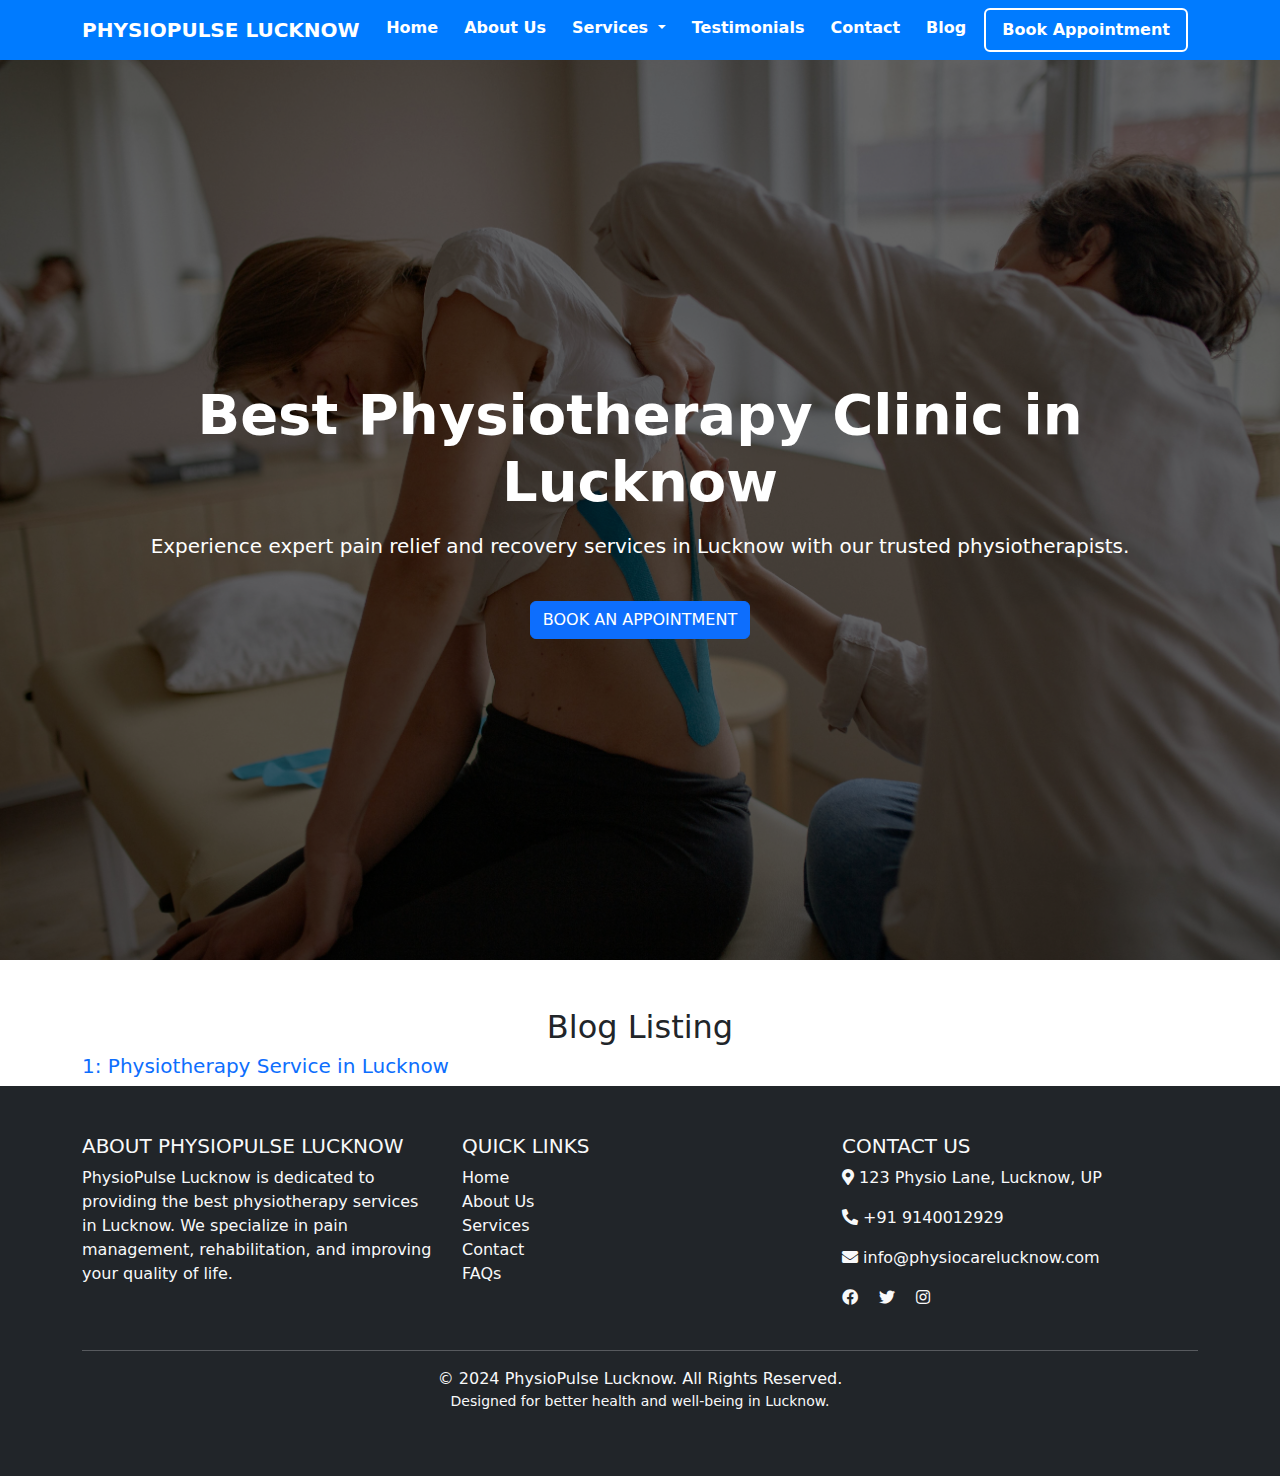
==== blog-list.html @ f5fcd10f "first commit" ====
<!DOCTYPE html>
<html lang="en">
<head>
  <meta charset="UTF-8">
  <meta name="viewport" content="width=device-width, initial-scale=1.0">
  <title>Best Physiotherapy Clinic in Lucknow</title>
  <!-- Bootstrap CSS -->
  <link href="https://cdn.jsdelivr.net/npm/bootstrap@5.3.0-alpha3/dist/css/bootstrap.min.css" rel="stylesheet">
  <link rel="stylesheet" href="style.css">
  <style>
  a{
    text-decoration: none !important;
  }
  </style>
</head>


<body>
   <!-- Navbar -->
   <nav class="navbar navbar-expand-lg navbar-dark">
    <div class="container">
      <a class="navbar-brand" href="">PhysioPulse Lucknow</a>
      <button class="navbar-toggler" type="button" data-bs-toggle="collapse" data-bs-target="#navbarNav" aria-controls="navbarNav" aria-expanded="false" aria-label="Toggle navigation">
        <span class="navbar-toggler-icon"></span>
      </button>
      <div class="collapse navbar-collapse" id="navbarNav">
        <ul class="navbar-nav ms-auto">
          <li class="nav-item">
            <a class="nav-link text-white" href="#home">Home</a>
          </li>
          <li class="nav-item">
            <a class="nav-link text-white" href="#about">About Us</a>
          </li>
          <li class="nav-item dropdown">
            <a class="nav-link text-white dropdown-toggle" href="#" id="servicesDropdown" role="button" data-bs-toggle="dropdown" aria-expanded="false">
              Services
            </a>
            <ul class="dropdown-menu" aria-labelledby="servicesDropdown">
              <li><a class="dropdown-item" href="#pain-management">Pain Management</a></li>
              <li><a class="dropdown-item" href="#sports-rehabilitation">Sports Rehabilitation</a></li>
              <li><a class="dropdown-item" href="#post-surgery-recovery">Post-Surgery Recovery</a></li>
              <li><a class="dropdown-item" href="#neurological-rehabilitation">Neurological Rehabilitation</a></li>
              <li><a class="dropdown-item" href="#pediatric-physiotherapy">Pediatric Physiotherapy</a></li>
              <li><a class="dropdown-item" href="#geriatric-physiotherapy">Geriatric Physiotherapy</a></li>
              <li><a class="dropdown-item" href="#orthopedic-physiotherapy">Orthopedic Physiotherapy</a></li>
            </ul>
          </li>
          <li class="nav-item">
            <a class="nav-link text-white" href="#testimonials">Testimonials</a>
          </li>
          <li class="nav-item">
            <a class="nav-link text-white" href="#contact">Contact</a>
          </li>
           <li class="nav-item">
            <a class="nav-link text-white" href="blog">Blog</a>
          </li>
          <li class="nav-item">
            <a class="btn btn-outline-primary text-white btn-appointment nav-link px-3" href="#appointment">Book Appointment</a>
          </li>
        </ul>
      </div>
    </div>
  </nav>  


  <section id="hero" class="d-flex justify-content-center align-items-center text-center position-relative">
    <div class="hero-overlay"></div>
    <div class="container hero-content">
      <h1 class="display-4 fw-bold">Best Physiotherapy Clinic in Lucknow</h1>
      <p class="lead mt-3">
        Experience expert pain relief and recovery services in Lucknow with our trusted physiotherapists.
      </p>
      <a href="tel:+91 9140012929" class="btn btn-primary hero-btn mt-4">Book an Appointment</a>
    </div>
  </section>

  <!-- Bootstrap JS -->

<div class="container">
    <h2 class="text-center mt-5">Blog Listing </h2>
    <div class="row">
        <a href="blog/Physiotherapy-service-in-lucknow.html"><h5>1: Physiotherapy Service in Lucknow
        </h5></a>
    </div>
</div>
  
  <div class="footer-container"></div>
  
  <!-- Add Font Awesome and Bootstrap CSS -->
  <link href="https://cdnjs.cloudflare.com/ajax/libs/font-awesome/5.15.4/css/all.min.css" rel="stylesheet">
  <link href="https://cdn.jsdelivr.net/npm/bootstrap@5.3.0-alpha3/dist/css/bootstrap.min.css" rel="stylesheet">
  
  <script src="https://cdn.jsdelivr.net/npm/bootstrap@5.3.0-alpha3/dist/js/bootstrap.bundle.min.js"></script>
  <script src="script.js"></script>
</body>
</html>
---- style.css ----
.navbar {
    background-color: #007bff; /* Primary Color */
  }
  .navbar-brand {
    color: white;
    font-size: 1.5rem;
    font-weight: bold;
    text-transform: uppercase;
  }
  .navbar-brand:hover {
    color: #ffcc00; /* Accent Color */
  }
  .nav-link {
    color: white;
    text-transform: capitalize;
    margin-right: 10px;
    font-weight: 600 !important;
  }
  .nav-link:hover {
    color: #ffcc00; /* Accent Color */
  }
  .btn-appointment {
    border: 2px solid white !important;
    color: white !important;
    font-weight: bold;
    border: none;
  }
  .btn-appointment:hover {
    background-color: #ffc107 !important;
    color: black !important;
  }
  .dropdown-menu {
    background-color: #007bff;
  }
  .dropdown-item {
    color: white;
  }
  .dropdown-item:hover {
    background-color: #0056b3;
  }


  /* hero` */
  #hero {
    background: url('hero-bg.jpg') no-repeat center center/cover;
    color: white;
    height: 100vh;
    display: flex;
    align-items: center;
  }
  .hero-overlay {
    background: rgba(0, 0, 0, 0.6);
    width: 100%;
    height: 100%;
    position: absolute;
    top: 0;
    left: 0;
    z-index: 1;
  }
  .hero-content {
    position: relative;
    z-index: 2;
  }
  .hero-btn {
    background-color: #007bff;
    border: none;
    padding: 12px 24px;
    color: white;
    text-transform: uppercase;
    transition: 0.3s;
  }
  .hero-btn:hover {
    background-color: #0056b3;
  }
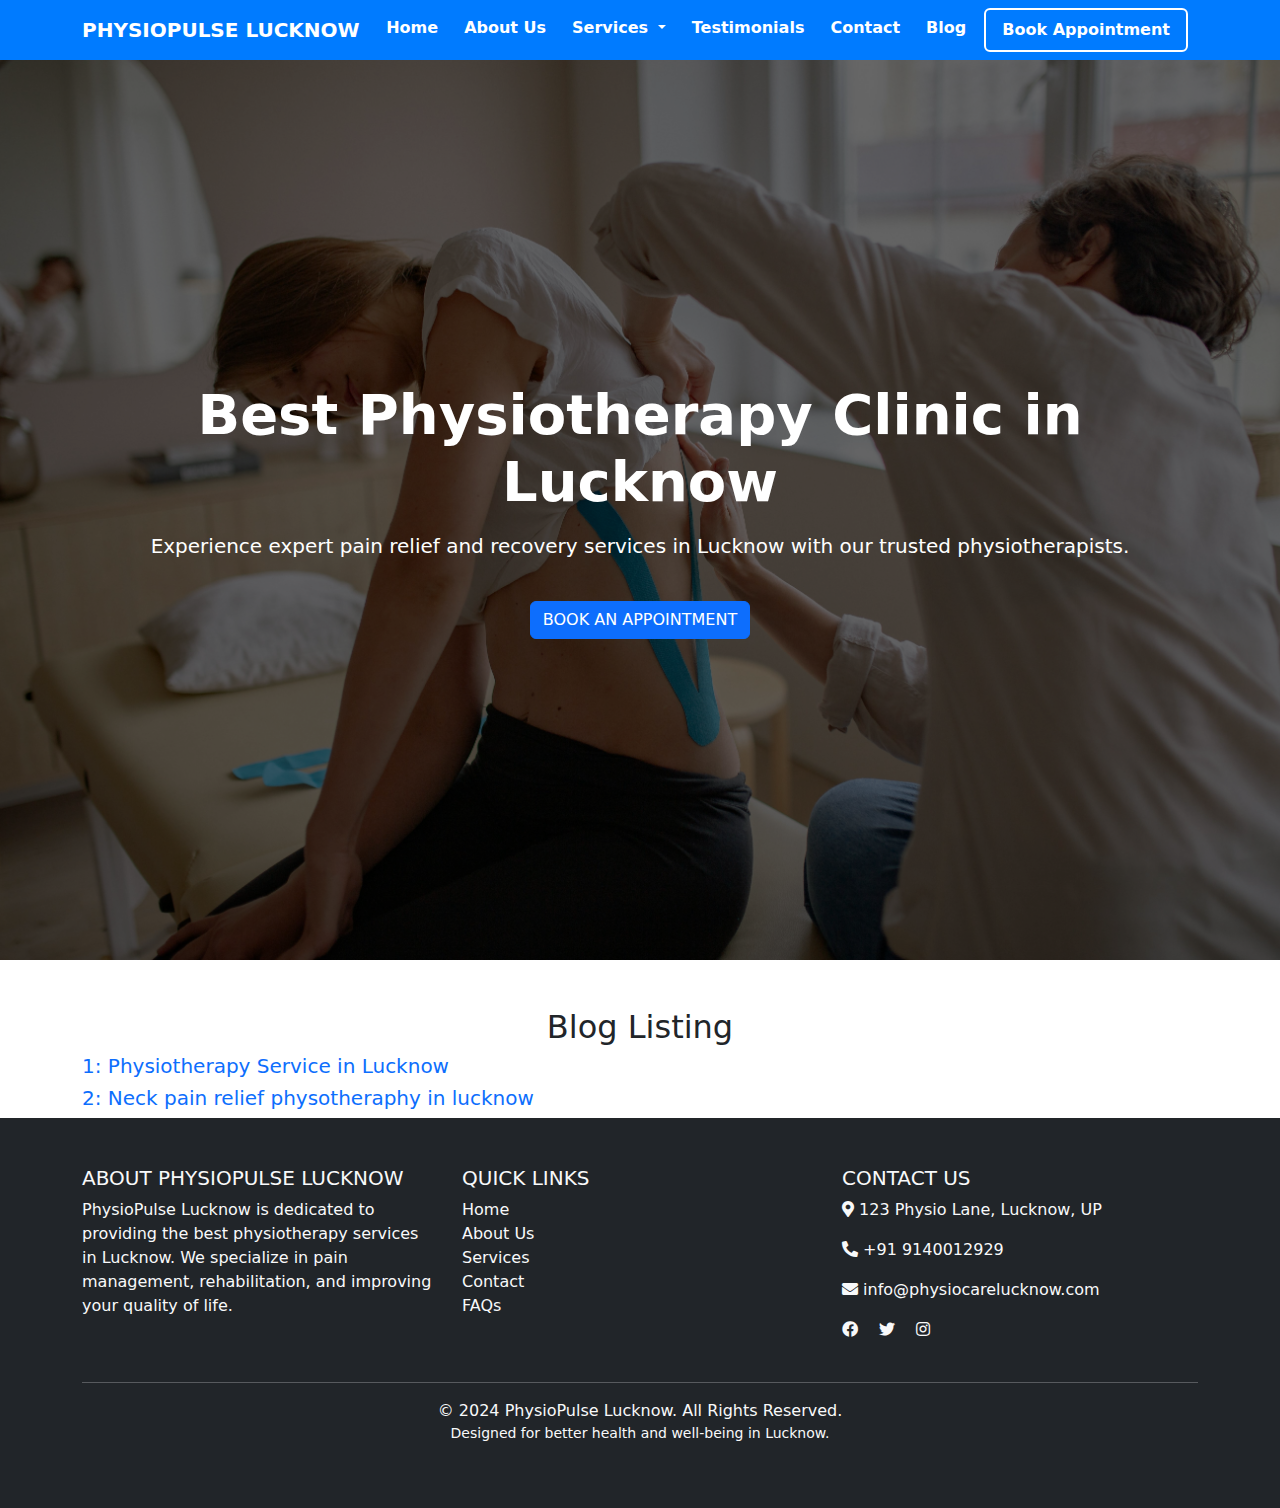
==== commit 943a7892: "add" ====
--- a/blog-list.html
+++ b/blog-list.html
@@ -81,6 +81,8 @@
     <div class="row">
         <a href="blog/Physiotherapy-service-in-lucknow.html"><h5>1: Physiotherapy Service in Lucknow
         </h5></a>
+        <a href="blog/neck-pain.html"><h5>2: Neck pain relief physotheraphy in lucknow
+        </h5></a>
     </div>
 </div>
   
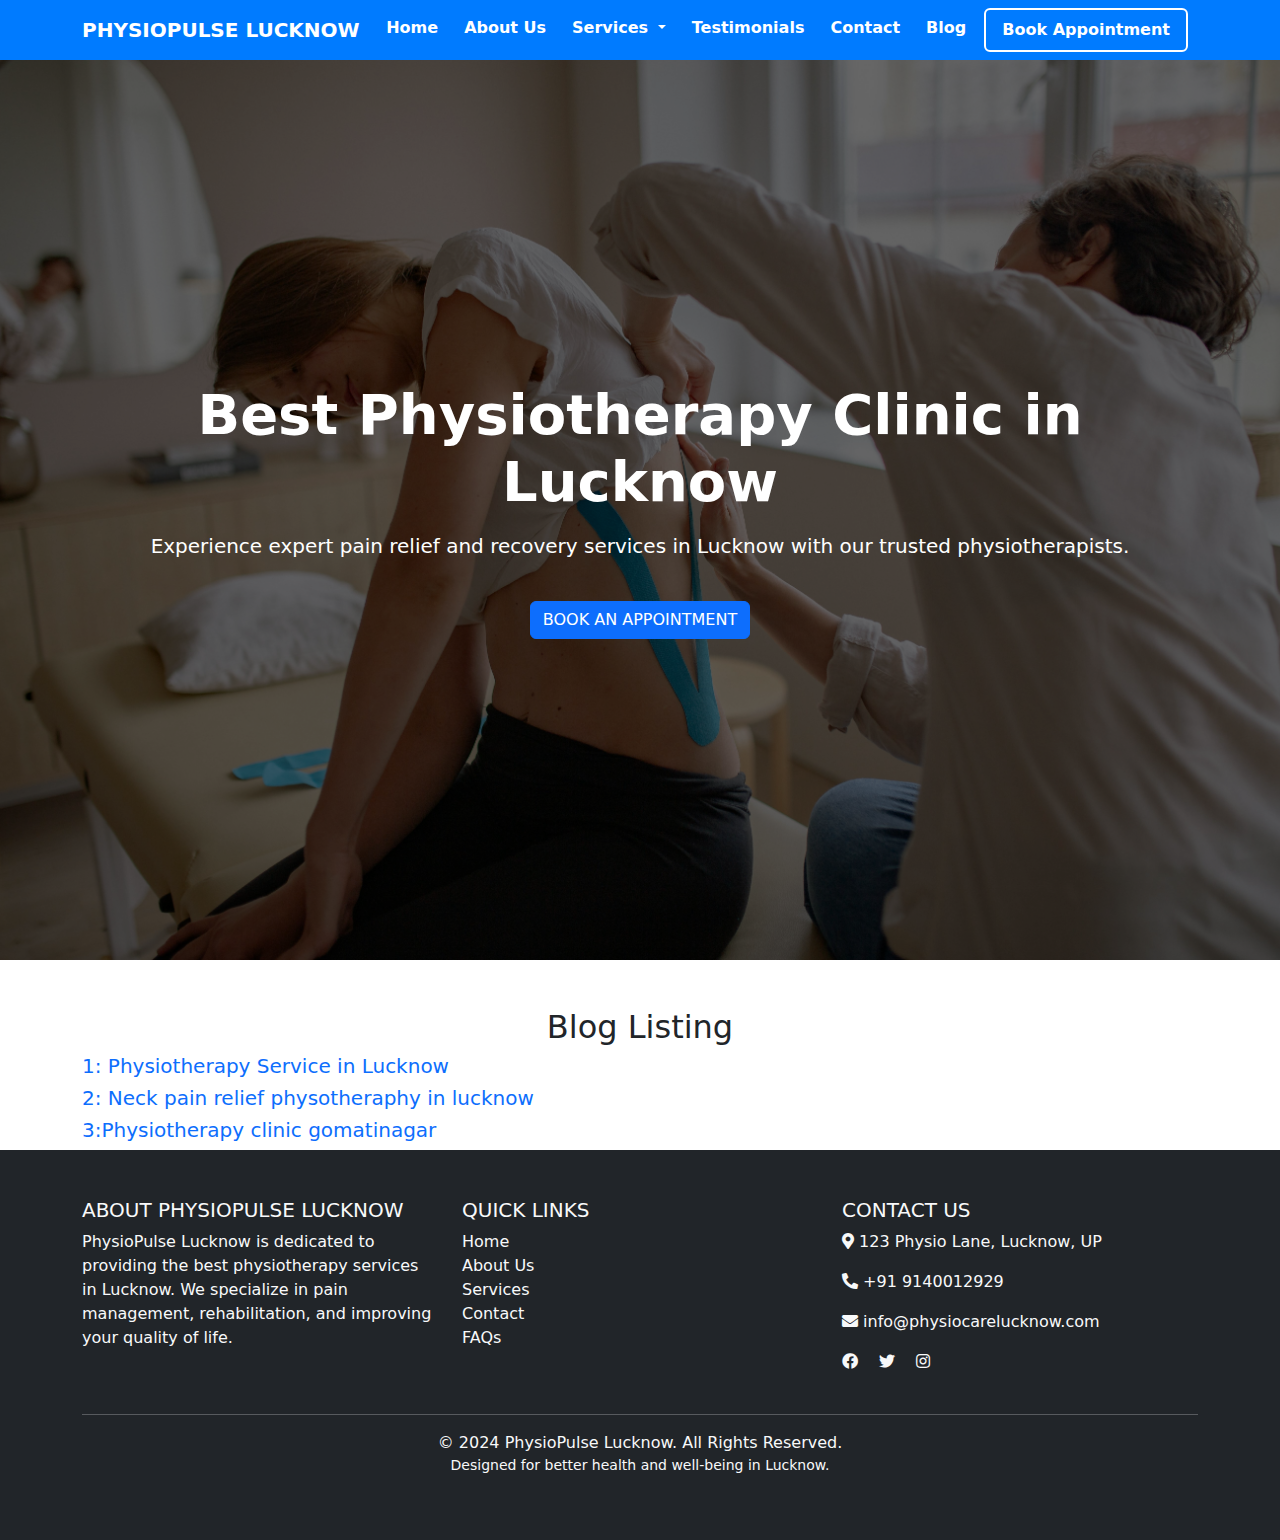
==== commit e6bbcd2b: "add" ====
--- a/blog-list.html
+++ b/blog-list.html
@@ -83,6 +83,9 @@
         </h5></a>
         <a href="blog/neck-pain.html"><h5>2: Neck pain relief physotheraphy in lucknow
         </h5></a>
+
+        <a href="blog/Physiotherapy-clinic-gomatinagar.html"><h5>3:Physiotherapy clinic gomatinagar
+        </h5></a>
     </div>
 </div>
   
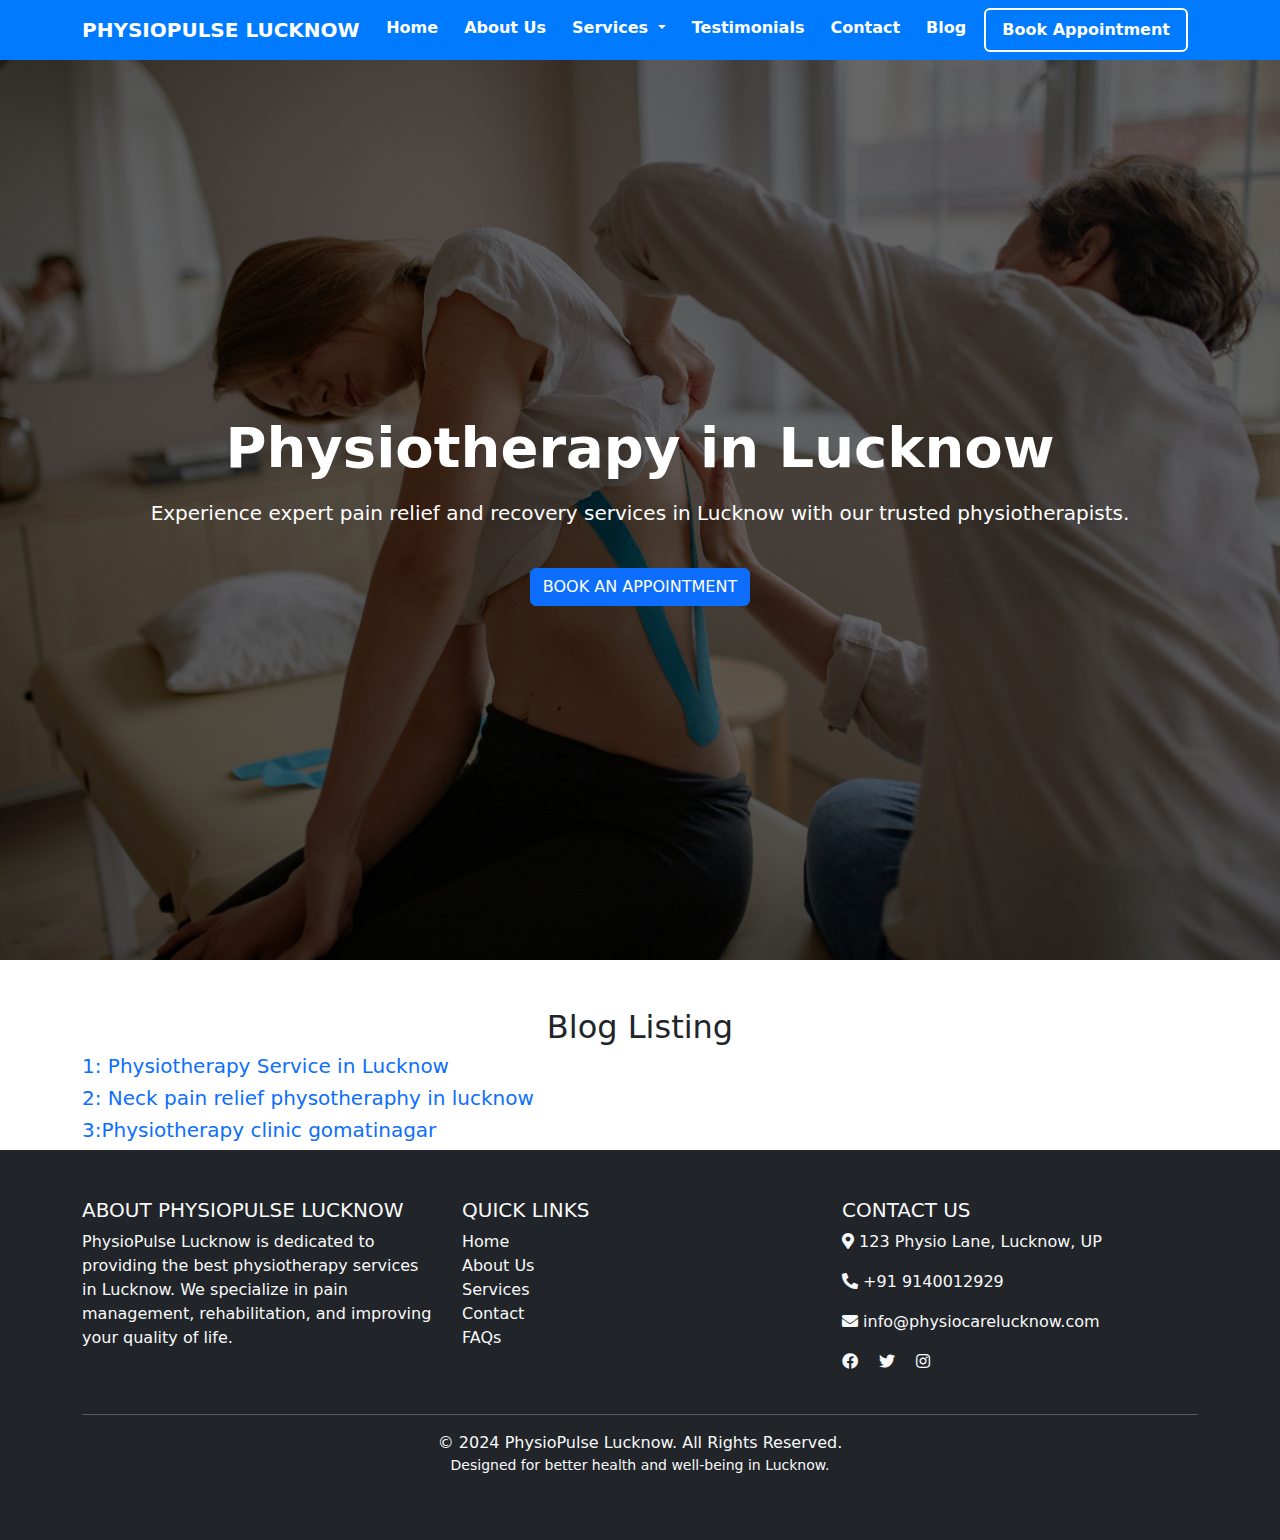
==== commit 714e9b57: "add" ====
--- a/blog-list.html
+++ b/blog-list.html
@@ -3,7 +3,7 @@
 <head>
   <meta charset="UTF-8">
   <meta name="viewport" content="width=device-width, initial-scale=1.0">
-  <title>Best Physiotherapy Clinic in Lucknow</title>
+  <title> Physiotherapy in Lucknow</title>
   <!-- Bootstrap CSS -->
   <link href="https://cdn.jsdelivr.net/npm/bootstrap@5.3.0-alpha3/dist/css/bootstrap.min.css" rel="stylesheet">
   <link rel="stylesheet" href="style.css">
@@ -66,7 +66,7 @@
   <section id="hero" class="d-flex justify-content-center align-items-center text-center position-relative">
     <div class="hero-overlay"></div>
     <div class="container hero-content">
-      <h1 class="display-4 fw-bold">Best Physiotherapy Clinic in Lucknow</h1>
+      <h1 class="display-4 fw-bold"> Physiotherapy in Lucknow </h1>
       <p class="lead mt-3">
         Experience expert pain relief and recovery services in Lucknow with our trusted physiotherapists.
       </p>
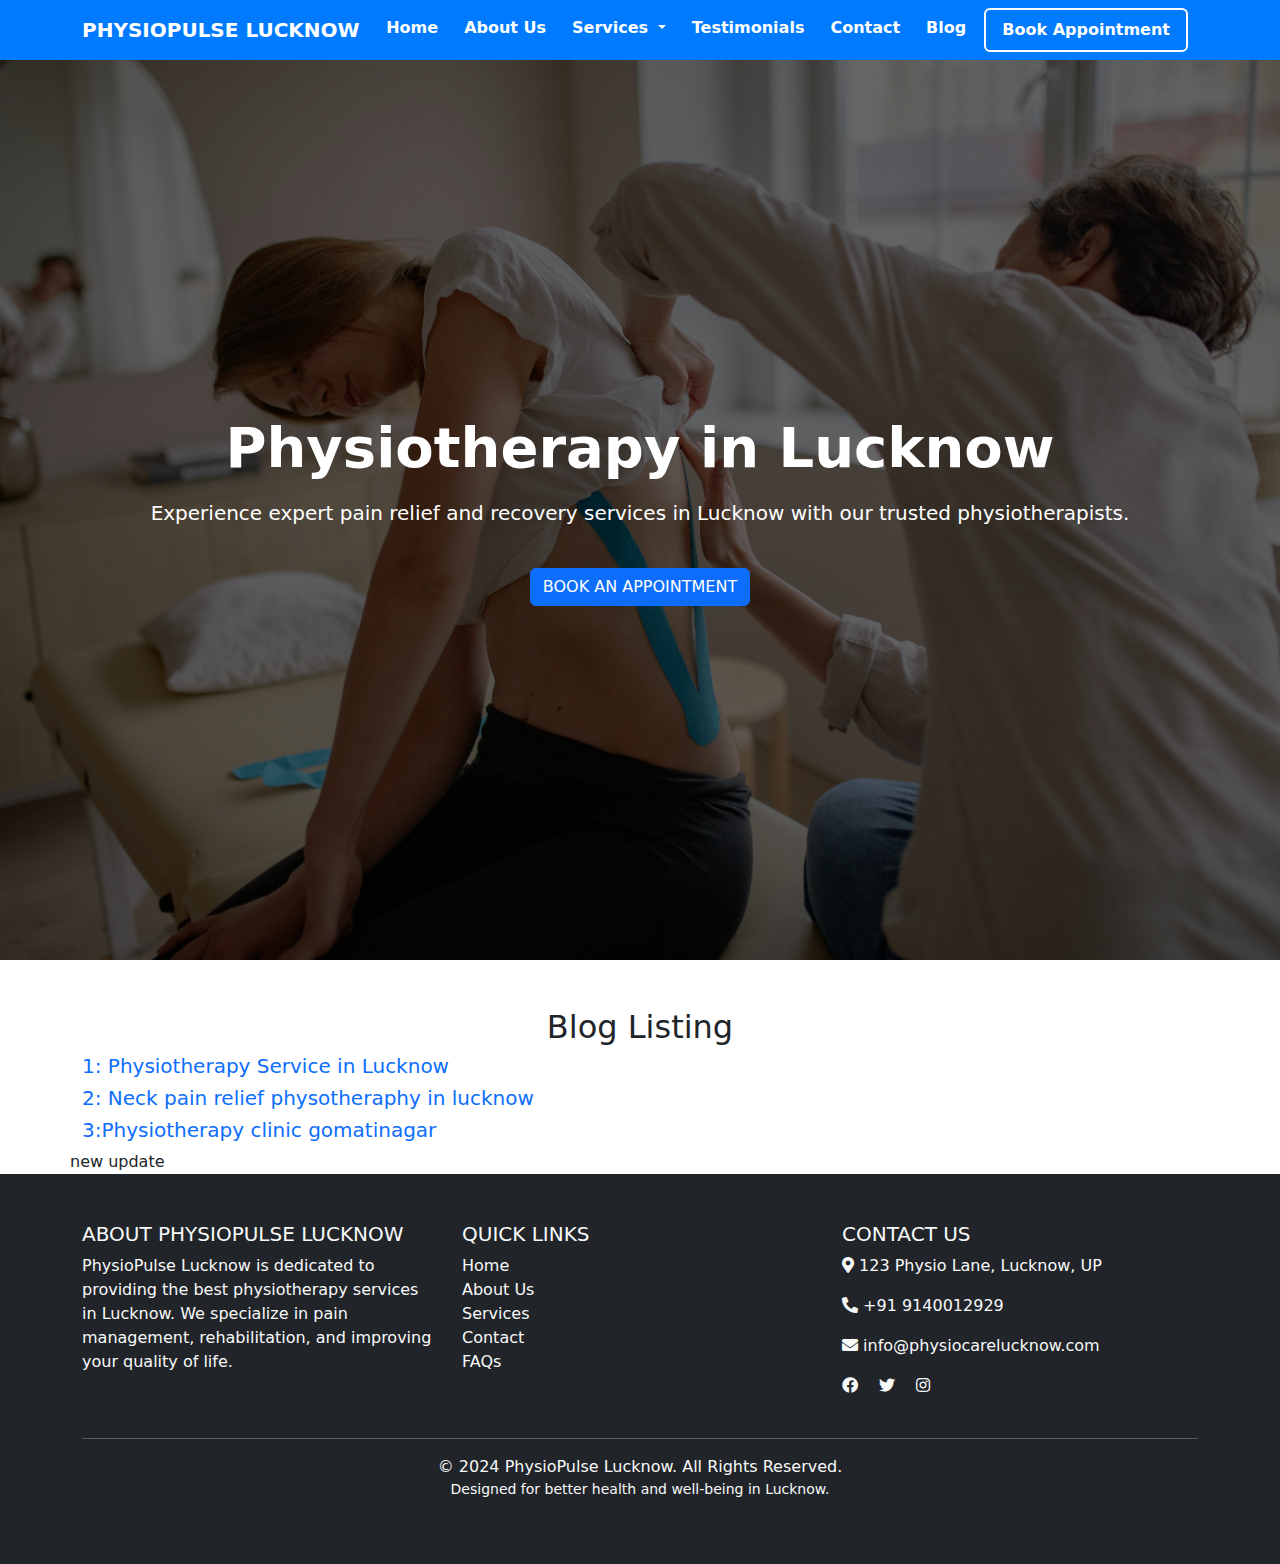
==== commit 57f294cf: "add" ====
--- a/blog-list.html
+++ b/blog-list.html
@@ -86,6 +86,8 @@
 
         <a href="blog/Physiotherapy-clinic-gomatinagar.html"><h5>3:Physiotherapy clinic gomatinagar
         </h5></a>
+
+        new update
     </div>
 </div>
   
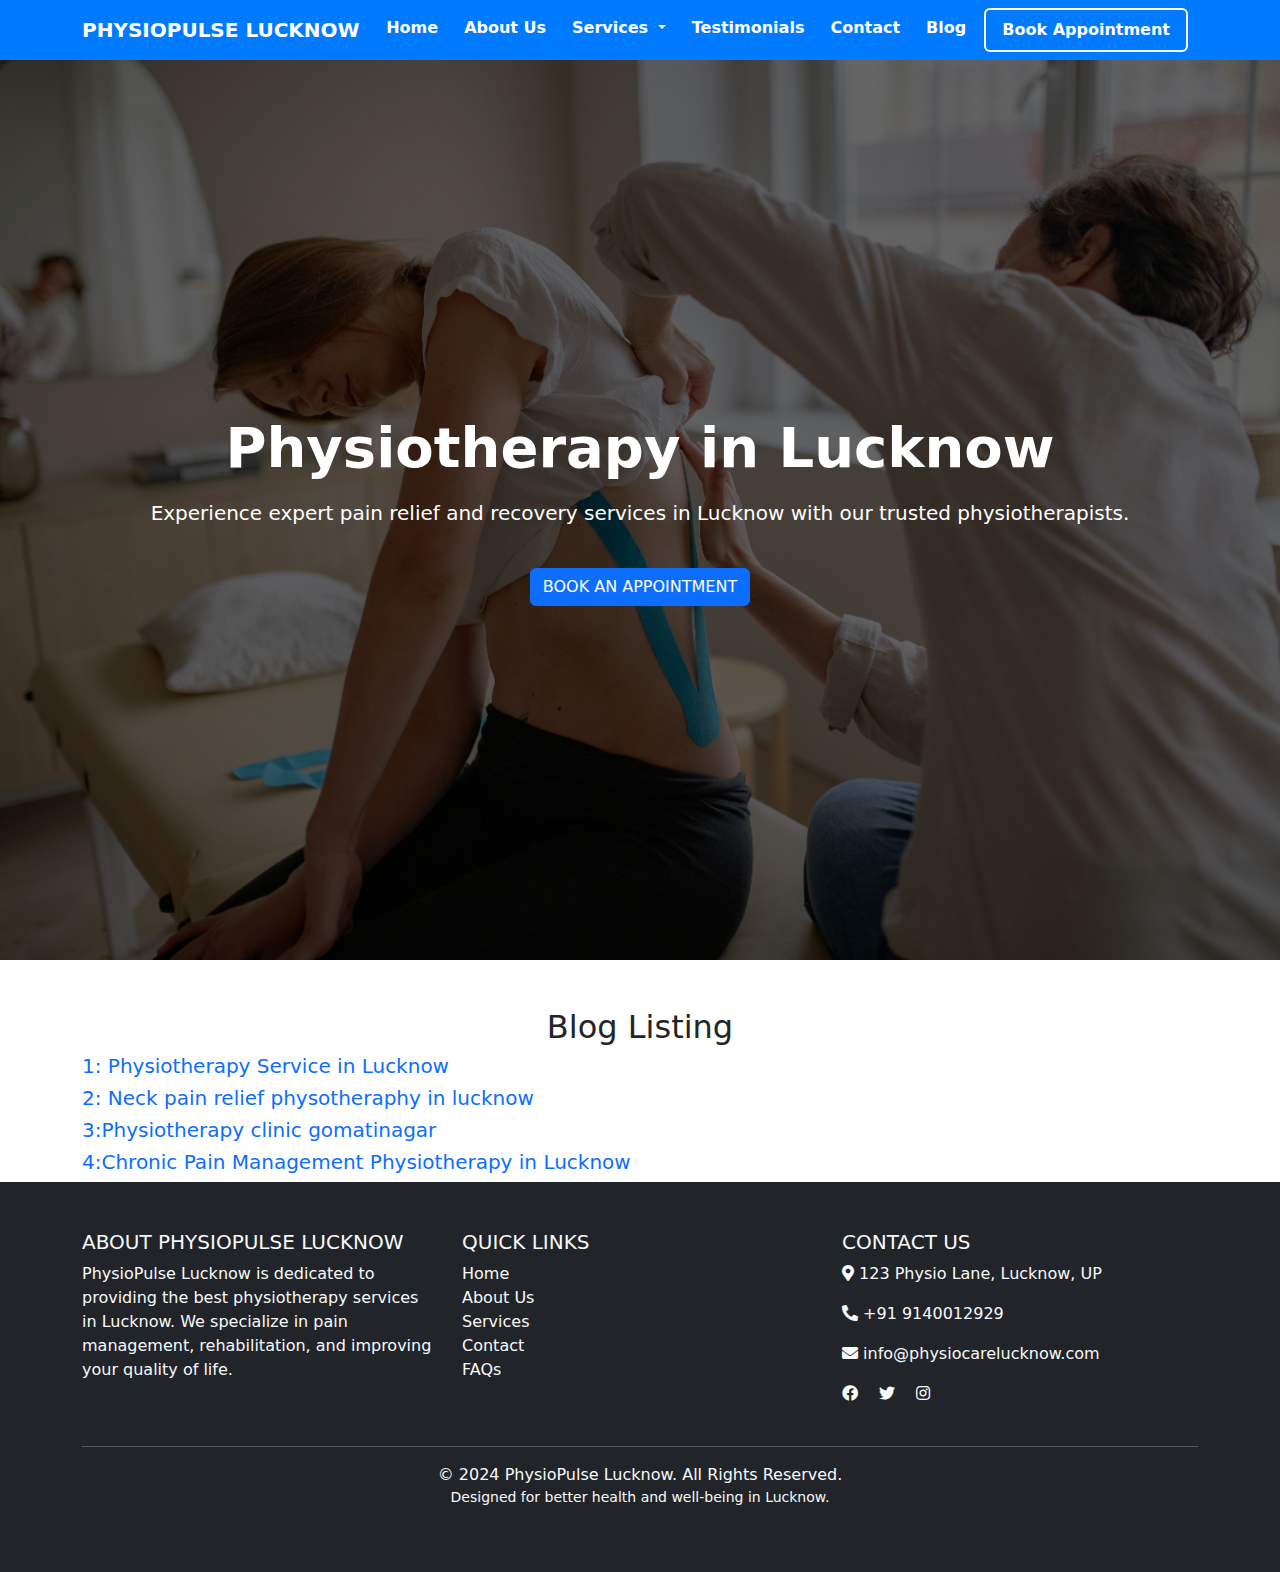
==== commit 76c58cd1: "Add" ====
--- a/blog-list.html
+++ b/blog-list.html
@@ -16,51 +16,7 @@
 
 
 <body>
-   <!-- Navbar -->
-   <nav class="navbar navbar-expand-lg navbar-dark">
-    <div class="container">
-      <a class="navbar-brand" href="">PhysioPulse Lucknow</a>
-      <button class="navbar-toggler" type="button" data-bs-toggle="collapse" data-bs-target="#navbarNav" aria-controls="navbarNav" aria-expanded="false" aria-label="Toggle navigation">
-        <span class="navbar-toggler-icon"></span>
-      </button>
-      <div class="collapse navbar-collapse" id="navbarNav">
-        <ul class="navbar-nav ms-auto">
-          <li class="nav-item">
-            <a class="nav-link text-white" href="#home">Home</a>
-          </li>
-          <li class="nav-item">
-            <a class="nav-link text-white" href="#about">About Us</a>
-          </li>
-          <li class="nav-item dropdown">
-            <a class="nav-link text-white dropdown-toggle" href="#" id="servicesDropdown" role="button" data-bs-toggle="dropdown" aria-expanded="false">
-              Services
-            </a>
-            <ul class="dropdown-menu" aria-labelledby="servicesDropdown">
-              <li><a class="dropdown-item" href="#pain-management">Pain Management</a></li>
-              <li><a class="dropdown-item" href="#sports-rehabilitation">Sports Rehabilitation</a></li>
-              <li><a class="dropdown-item" href="#post-surgery-recovery">Post-Surgery Recovery</a></li>
-              <li><a class="dropdown-item" href="#neurological-rehabilitation">Neurological Rehabilitation</a></li>
-              <li><a class="dropdown-item" href="#pediatric-physiotherapy">Pediatric Physiotherapy</a></li>
-              <li><a class="dropdown-item" href="#geriatric-physiotherapy">Geriatric Physiotherapy</a></li>
-              <li><a class="dropdown-item" href="#orthopedic-physiotherapy">Orthopedic Physiotherapy</a></li>
-            </ul>
-          </li>
-          <li class="nav-item">
-            <a class="nav-link text-white" href="#testimonials">Testimonials</a>
-          </li>
-          <li class="nav-item">
-            <a class="nav-link text-white" href="#contact">Contact</a>
-          </li>
-           <li class="nav-item">
-            <a class="nav-link text-white" href="blog">Blog</a>
-          </li>
-          <li class="nav-item">
-            <a class="btn btn-outline-primary text-white btn-appointment nav-link px-3" href="#appointment">Book Appointment</a>
-          </li>
-        </ul>
-      </div>
-    </div>
-  </nav>  
+  <div class="header-container"></div>
 
 
   <section id="hero" class="d-flex justify-content-center align-items-center text-center position-relative">
@@ -79,15 +35,17 @@
 <div class="container">
     <h2 class="text-center mt-5">Blog Listing </h2>
     <div class="row">
-        <a href="blog/Physiotherapy-service-in-lucknow.html"><h5>1: Physiotherapy Service in Lucknow
+        <a href="Physiotherapy-service-in-lucknow.html"><h5>1: Physiotherapy Service in Lucknow
         </h5></a>
-        <a href="blog/neck-pain.html"><h5>2: Neck pain relief physotheraphy in lucknow
+        <a href="neck-pain.html"><h5>2: Neck pain relief physotheraphy in lucknow
         </h5></a>
 
-        <a href="blog/Physiotherapy-clinic-gomatinagar.html"><h5>3:Physiotherapy clinic gomatinagar
+        <a href="Physiotherapy-clinic-gomatinagar.html"><h5>3:Physiotherapy clinic gomatinagar
+        </h5></a>
+        <a href="chronic-pain-managment.html"><h5>4:Chronic Pain Management Physiotherapy in Lucknow
+
         </h5></a>
 
-        new update
     </div>
 </div>
   
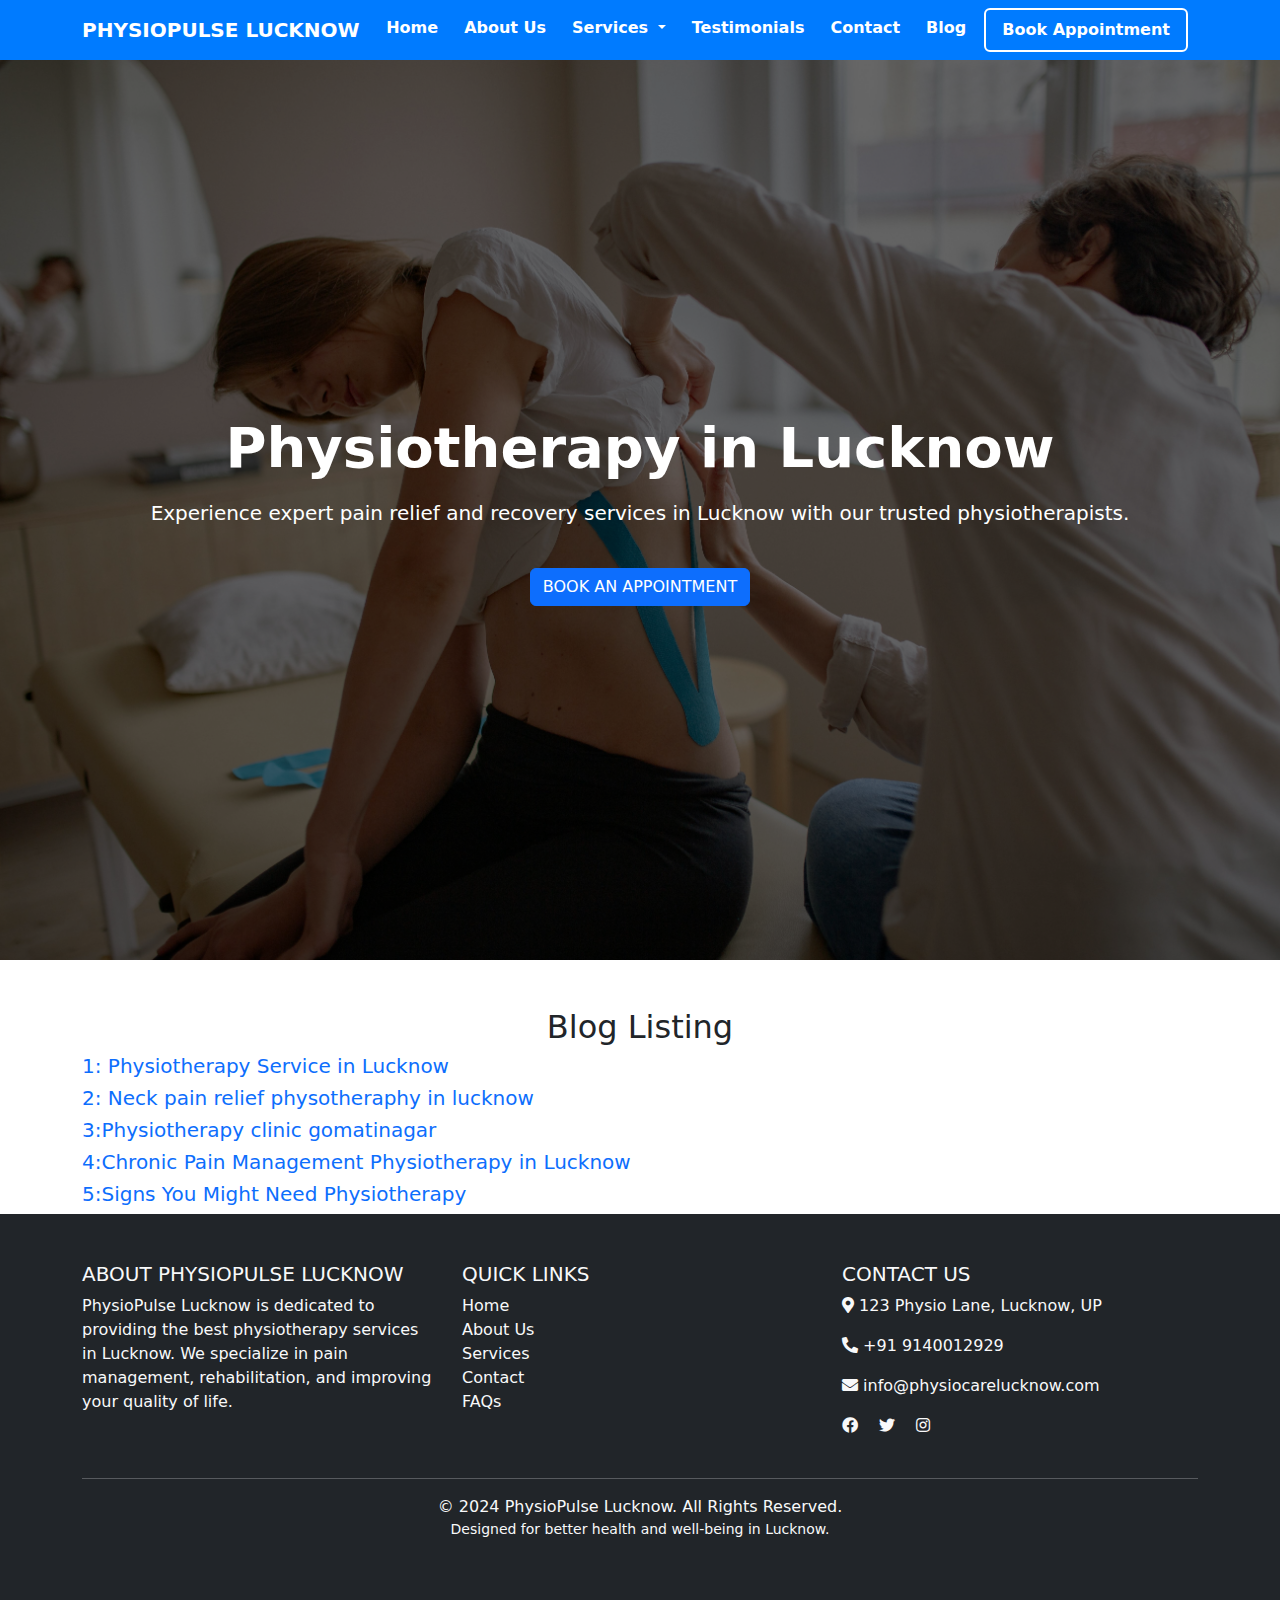
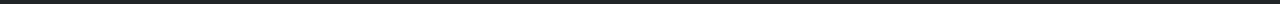
==== commit 95869f4c: "add" ====
--- a/blog-list.html
+++ b/blog-list.html
@@ -45,6 +45,9 @@
         <a href="chronic-pain-managment.html"><h5>4:Chronic Pain Management Physiotherapy in Lucknow
 
         </h5></a>
+        <a href="10 Signs You Might Need Physiotherapy.html"><h5>5:Signs You Might Need Physiotherapy
+
+        </h5></a>
 
     </div>
 </div>
